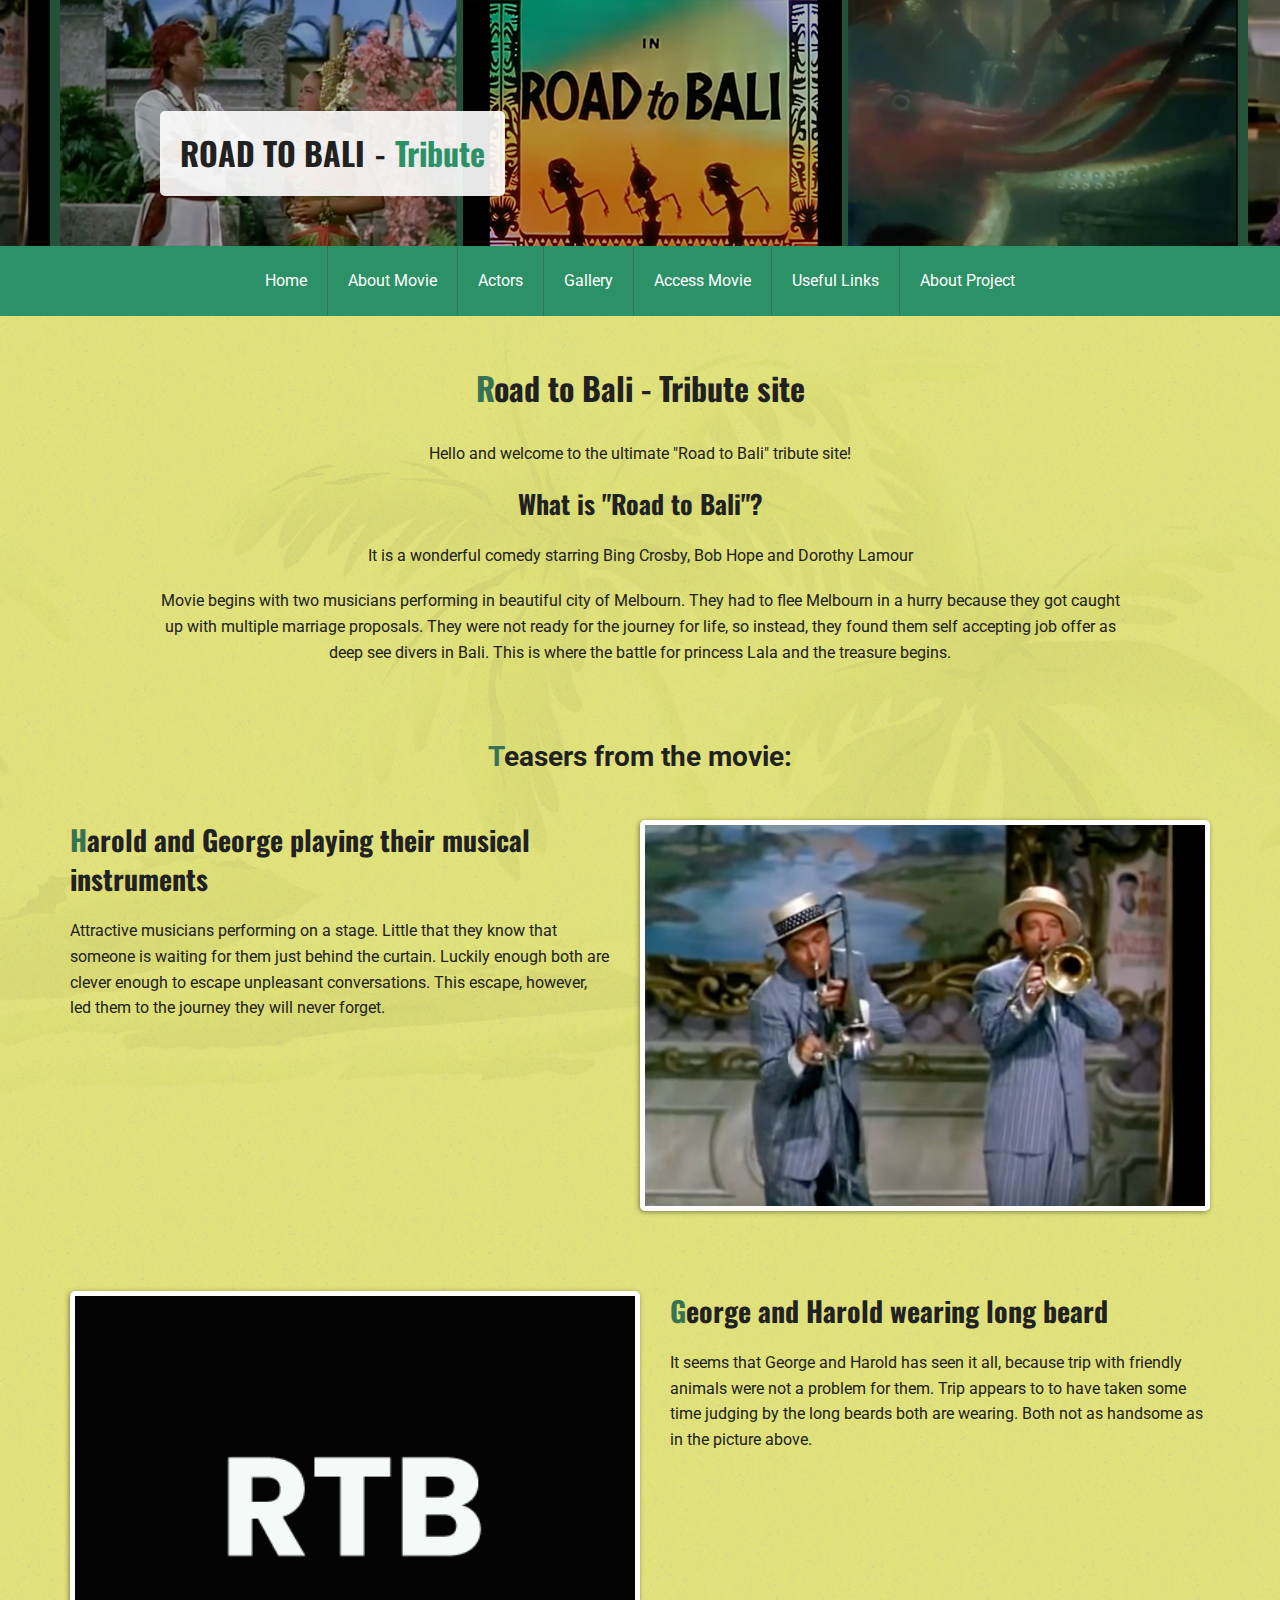
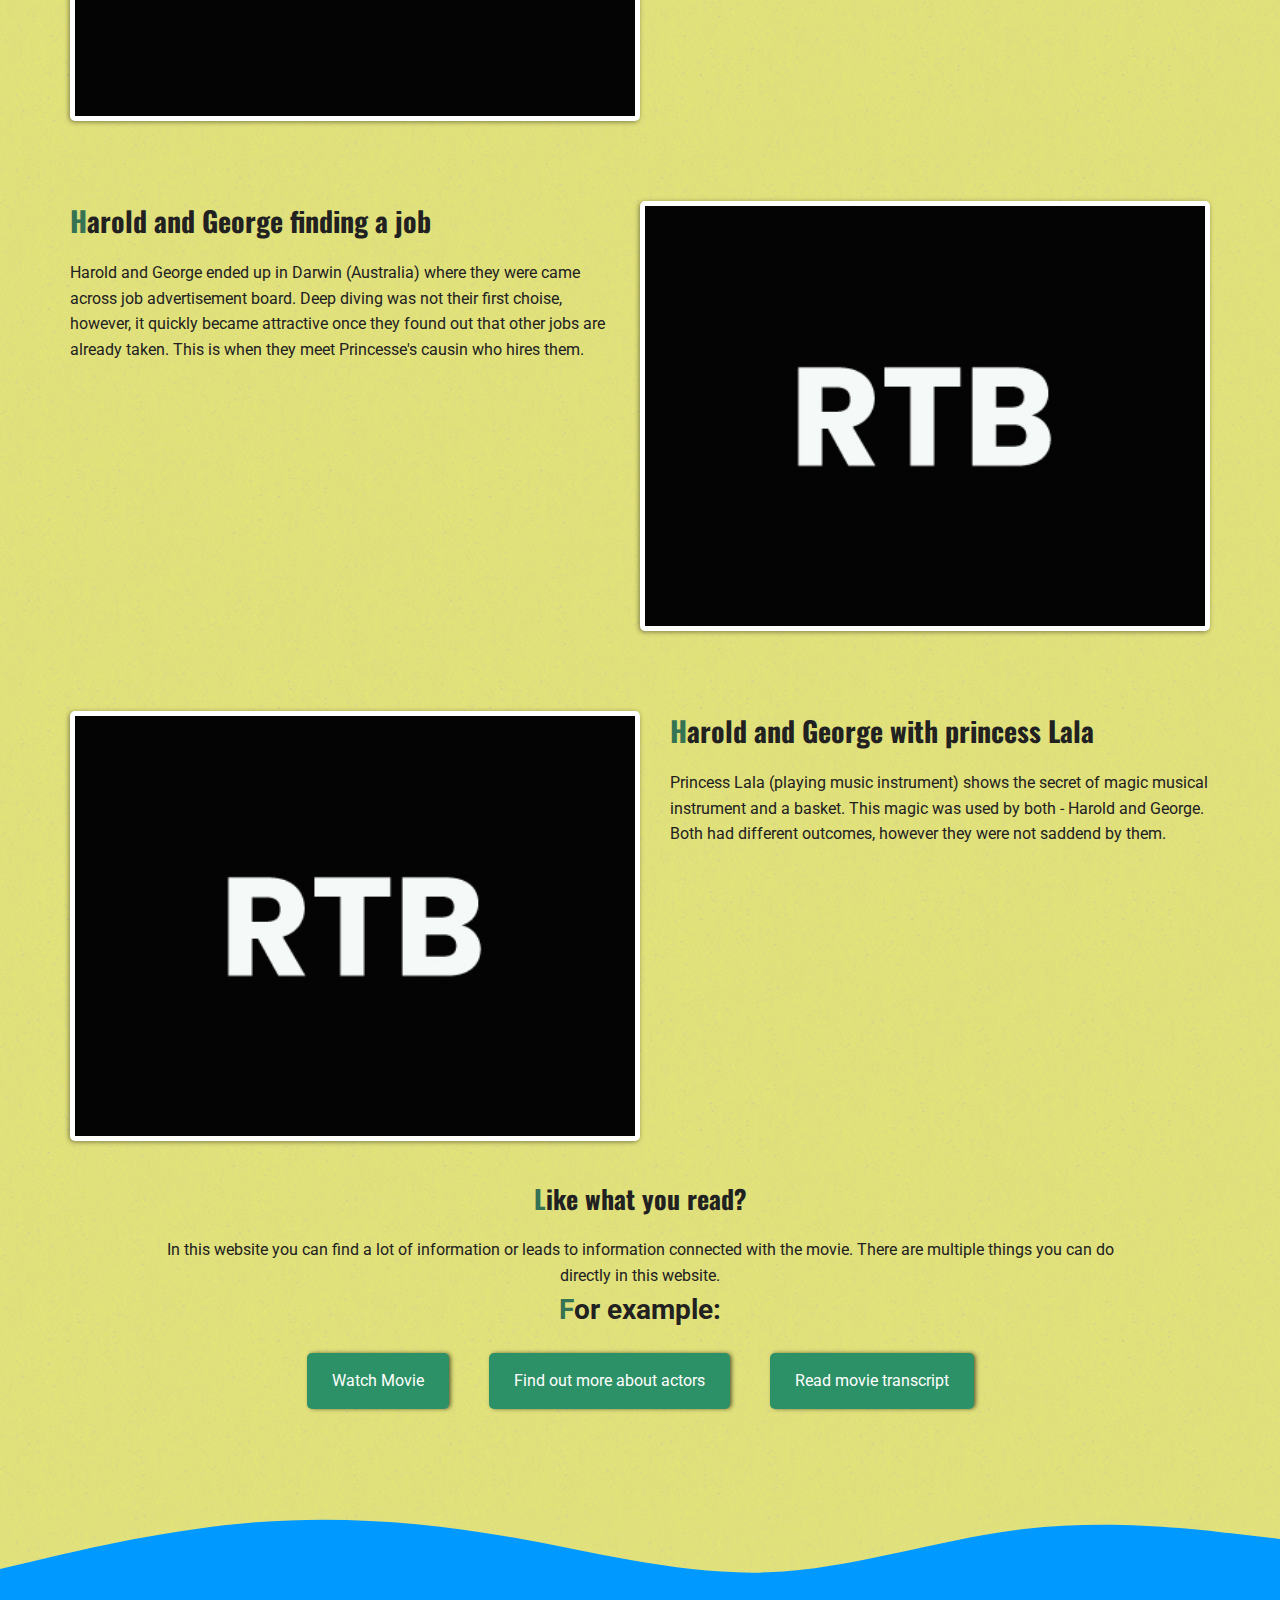
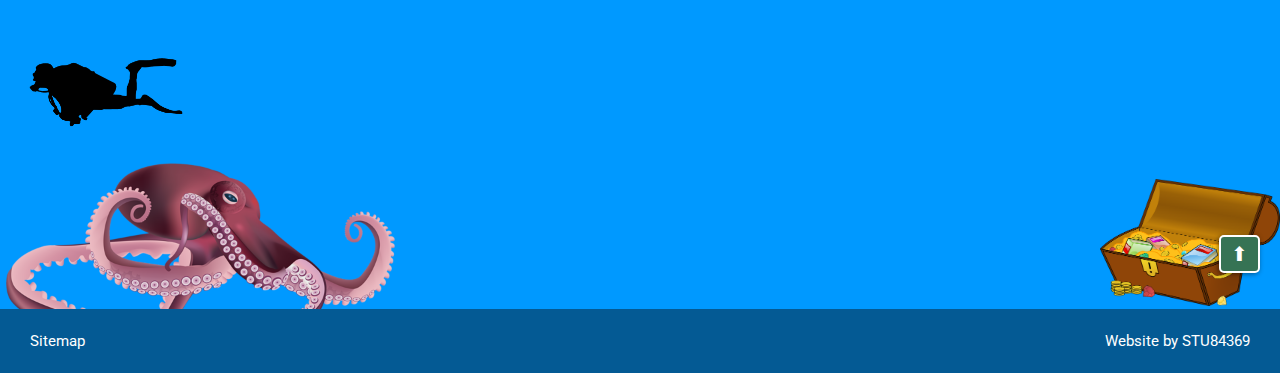
==== index.html @ fe4e4f13 "reset head" ====
<!DOCTYPE html>
<html lang="en">
  <head>
    <meta charset="UTF-8" />
    <meta http-equiv="X-UA-Compatible" content="IE=edge" />
    <meta name="viewport" content="width=device-width, initial-scale=1.0" />
    <meta
      name="description"
      content="Road to bali tribute site. Watch, Download or read about movie here."
    />
    <link rel="icon" type="image/x-icon" href="favicon.ico?v=2" />
    <title>Road to Bali | Home</title>
    <link rel="stylesheet" href="assets/css/style.css" />
    <link rel="stylesheet" href="assets/css/image-content.css" />
    <link rel="stylesheet" href="assets/css/button-list.css" />
    <link rel="preconnect" href="//fonts.gstatic.com" />
    <link
      href="//fonts.googleapis.com/css2?family=Oswald:wght@700&family=Roboto:wght@400;700&display=swap"
      rel="stylesheet"
    />
  </head>
  <body>
    <!-- Responsive Bar -->
    <div class="responsive-bar responsive-only">
      <h3 class="rb-heading secondary-font">
        <span>Road to Bali</span>
        <span>Tribute</span>
      </h3>
      <button
        class="menu-trigger"
        id="menu-trigger"
        type="button"
        aria-controls="menu"
        aria-expanded="false"
      >
        <div class="menu-trigger-lines">
          <span></span>
        </div>
        <div class="menu-trigger-title-wrap">
          <p class="menu-trigger-title mt-off">Menu</p>
          <p class="menu-trigger-title mt-on">Close</p>
        </div>
      </button>
    </div>

    <div class="container">
      <!-- OLD BROWSER -->
      <div class="old-browser">
        <p>
          You are using an outdated browser. Please us
          <a href="//www.google.com/chrome/" target="_blank" rel="noopener"
            >MS Crome</a
          >,
          <a
            href="//www.mozilla.org/en-US/firefox/new/"
            target="_blank"
            rel="noopener"
            >Firefox</a
          >
          or
          <a
            href="//www.microsoft.com/en-us/edge"
            target="_blank"
            rel="noopener"
          >
            MS Edge</a
          >
          instead. This website might appear broken in your browser.
        </p>
      </div>
      <!-- HEADER -->
      <header>
        <a class="skip-to-content" href="#main-content">Skip to main content</a>
        <div class="hero-banner"></div>
        <div class="main-title-wrap">
          <h1 class="main-title desktop-only">
            <span>Road to Bali</span>
            <span>-</span>
            <span>Tribute</span>
          </h1>
        </div>
      </header>

      <!-- MAIN MENU -->
      <nav id="menu" class="menu" role="menubar">
        <h2 class="sr-only">Site Menu</h2>
        <ul>
          <li>
            <a href="/">Home</a>
          </li>
          <li>
            <a href="/about-movie.html">About Movie</a>
          </li>
          <li>
            <a href="/actors.html">Actors</a>
          </li>
          <li>
            <a href="/gallery.html">Gallery</a>
          </li>
          <li>
            <a href="/access-movie.html">Access Movie</a>
          </li>
          <li>
            <a href="/useful-links.html">Useful Links</a>
          </li>
          <li><a href="/about-project.html">About Project</a></li>
        </ul>
      </nav>

      <!-- MAIN CONTENT -->
      <main class="main-content" id="main-content">
        <h1 class="page-title heading text-center">
          Road to Bali - Tribute site
        </h1>
        <div class="generic-section text-center">
          <p>Hello and welcome to the ultimate "Road to Bali" tribute site!</p>

          <h3>What is "Road to Bali"?</h3>
          <p>
            It is a wonderful comedy starring Bing Crosby, Bob Hope and Dorothy
            Lamour
          </p>
          <p>
            Movie begins with two musicians performing in beautiful city of
            Melbourn. They had to flee Melbourn in a hurry because they got
            caught up with multiple marriage proposals. They were not ready for
            the journey for life, so instead, they found them self accepting job
            offer as deep see divers in Bali. This is where the battle for
            princess Lala and the treasure begins.
          </p>
        </div>
      </main>

      <!-- LARGE HEADING -->
      <span class="large-heading grid-container heading"
        >Teasers from the movie:</span
      >

      <!-- CARD CONTENT -->
      <section class="image-content grid-container">
        <img
          src="/assets/images/img-placeholder.jpg"
          data-src="../galleries/musicians-playing.png"
          alt="Harold and George playing their instruments"
          class="ic-image img-lazy-load"
        />
        <div class="ic-content">
          <h2 class="ic-title heading">
            Harold and George playing their musical instruments
          </h2>
          <p>
            Attractive musicians performing on a stage. Little that they know
            that someone is waiting for them just behind the curtain. Luckily
            enough both are clever enough to escape unpleasant conversations.
            This escape, however, led them to the journey they will never
            forget.
          </p>
        </div>
      </section>

      <!-- CARD CONTENT -->
      <section class="image-content grid-container">
        <img
          src="/assets/images/img-placeholder.jpg"
          data-src="../galleries/george-and-harold-with-sheep.png"
          alt="George and Harold wearing long beards and dirty suits"
          class="ic-image img-lazy-load"
        />
        <div class="ic-content">
          <h2 class="ic-title heading">George and Harold wearing long beard</h2>
          <p>
            It seems that George and Harold has seen it all, because trip with
            friendly animals were not a problem for them. Trip appears to to
            have taken some time judging by the long beards both are wearing.
            Both not as handsome as in the picture above.
          </p>
        </div>
      </section>

      <!-- CARD CONTENT -->
      <section class="image-content grid-container">
        <img
          src="/assets/images/img-placeholder.jpg"
          data-src="../galleries/deepdivers.png"
          alt="Harold and George playing their instruments"
          class="ic-image img-lazy-load"
        />
        <div class="ic-content">
          <h2 class="ic-title heading">Harold and George finding a job</h2>
          <p>
            Harold and George ended up in Darwin (Australia) where they were
            came across job advertisement board. Deep diving was not their first
            choise, however, it quickly became attractive once they found out
            that other jobs are already taken. This is when they meet
            Princesse's causin who hires them.
          </p>
        </div>
      </section>

      <!-- CARD CONTENT -->
      <section class="image-content grid-container">
        <img
          src="/assets/images/img-placeholder.jpg"
          data-src="../galleries/princess.png"
          alt="Harold and George looking at job advertisement board in Darwin"
          class="ic-image img-lazy-load"
        />
        <div class="ic-content">
          <h2 class="ic-title heading">Harold and George with princess Lala</h2>
          <p>
            Princess Lala (playing music instrument) shows the secret of magic
            musical instrument and a basket. This magic was used by both -
            Harold and George. Both had different outcomes, however they were
            not saddend by them.
          </p>
        </div>
      </section>

      <div class="generic-section grid-container text-center">
        <h3 class="heading">Like what you read?</h3>
        <p>
          In this website you can find a lot of information or leads to
          information connected with the movie. There are multiple things you
          can do directly in this website.
        </p>
      </div>

      <!-- LARGE HEADING -->
      <span class="large-heading grid-container heading"> For example:</span>

      <!-- BUTTON LIST -->
      <div class="button-list grid-container">
        <ul>
          <li>
            <a href="/access-move.html">Watch Movie</a>
          </li>
          <li>
            <a href="/actors.html">Find out more about actors</a>
          </li>
          <li>
            <a href="/transcript.html">Read movie transcript</a>
          </li>
        </ul>
      </div>

      <!-- OCEAN FLOOR -->
      <div class="ocean-floor">
        <span class="wave">
          <svg
            xmlns="http://www.w3.org/2000/svg"
            viewBox="0 0 1440 320"
            preserveAspectRatio="none"
          >
            <path
              fill="#0099ff"
              fill-opacity="1"
              d="M0,192L48,160C96,128,192,64,288,42.7C384,21,480,43,576,90.7C672,139,768,213,864,202.7C960,192,1056,96,1152,64C1248,32,1344,64,1392,80L1440,96L1440,320L1392,320C1344,320,1248,320,1152,320C1056,320,960,320,864,320C768,320,672,320,576,320C480,320,384,320,288,320C192,320,96,320,48,320L0,320Z"
            ></path>
          </svg>
        </span>

        <span class="diver"></span>
        <span class="octopus"></span>
        <span class="chest"></span>
      </div>

      <!-- FOOTER -->
      <footer class="footer">
        <button
          class="to-top desktop-only"
          id="to-top"
          role="button"
          aria-label="Scroll to top"
          title="Scroll to top"
        >
          &#x2B06;
        </button>
        <ul>
          <li><a href="/sitemap.html">Sitemap</a></li>
          <li>Website by STU84369</li>
        </ul>
      </footer>
    </div>

    <script src="/assets/js/app.js"></script>
  </body>
</html>
---- assets/css/style.css ----
html {
  background: #045a94;
}

body *,
body *::after,
body *:before {
  box-sizing: border-box;
}

body {
  margin: 0;
  padding: 0;
}

/* Colours
==========*/
:root {
  --colourOne: #212121; /* Dark */
  --colourTwo: #fff; /* White */
  --colourThree: #7ccedc; /* Blue */
  --colourFour: #2c9166; /* Green */
  --colourFive: #cdb03e; /* Yellow */
  --colourSix: #f8f86a; /* Beige */
  --colourSeven: #529972; /* Light green */
  --colourEight: #367354; /* Dark green */
  --colourNine: #b5d5c1; /* Very light green */
  --colourTen: #0099ff; /* Ocean */
}

/* General
==========*/
html {
  line-height: 1.6;
  font-size: 62.5%;
}

body {
  font-family: 'Roboto', -apple-system, BlinkMacSystemFont, 'Segoe UI', Roboto,
    Oxygen, Ubuntu, Cantarell, 'Open Sans', 'Helvetica Neue', Arial, sans-serif;
  font-size: 1.6rem;
  color: var(--colourOne);
  background: var(--colourSix) url(../images/white-sand.png) center center
    repeat;
  font-display: swap;
}

@media (min-width: 981px) {
  body::before {
    position: absolute;
    top: 200px;
    right: 50%;
    display: block;
    transform: translateX(50%);
    content: '';
    height: 100%;
    width: 100%;
    background: url(../images/palms.png) center top no-repeat;
    opacity: 0.07;
  }
  body.no-watermark::before {
    display: none;
  }
}

.secondary-font {
  font-family: 'Oswald';
}

.text-center {
  text-align: center;
}

.text-center p {
  margin: 0 auto;
}

a {
  text-decoration: none;
  color: var(--colourEight);
  transition: ease 0.2s color;
}

a:focus,
a:hover {
  color: var(--colourOne);
  text-decoration: underline;
}

.generic-section:not(.main-content .generic-section) {
  padding: 0 25px;
}

/* Conditional elements
=======================*/

@media (min-width: 981px) {
  .responsive-only {
    display: none !important;
  }
}

@media (max-width: 980px) {
  .desktop-only {
    display: none !important;
  }
}

/* Headings
===========*/
h1,
h2,
h3,
h4,
h5,
h6 {
  font-family: 'Oswald';
  line-height: 1.4;
  padding: 0;
  margin: 0 0 20px 0;
}

h1 {
  font-size: 3.2rem;
}

h2 {
  font-size: 2.8rem;
}

h3 {
  font-size: 2.6rem;
}

h4 {
  font-size: 2.4rem;
}

h5 {
  font-size: 2.2rem;
}

h6 {
  font-size: 2rem;
}

p {
  max-width: 960px;
}

.heading::first-letter {
  color: var(--colourEight);
}

.large-heading {
  display: block;
  text-align: center;
  font-size: 2.8rem;
  font-weight: 700;
  margin-top: 20px;
  margin-bottom: 20px;
}

/* Old browsers 
===============*/
.old-browser {
  position: fixed;
  bottom: 0;
  left: 0;
  width: 300px;
  display: none;
  background: #8b0000;
  color: #fff;
  z-index: 100;
  text-align: center;
  padding: 30px;
  border-top-right-radius: 20px;
}

.old-browser p {
  margin: 0 auto;
}

.old-browser a {
  color: #fff;
  text-decoration: underline;
}

.old-browser a:focus,
.old-browser a:hover {
  text-decoration: none;
}

/* IE10 and IE11 */
@media all and (-ms-high-contrast: none), (-ms-high-contrast: active) {
  .old-browser {
    display: flex;
  }
}

/* Screen reader only
=====================*/

.sr-only {
  position: absolute;
  border: 0;
  clip: rect(0 0 0 0);
  height: 0;
  margin: 0;
  overflow: hidden;
  padding: 0;
  width: 0;
}

.sr-only:active,
.sr-only:focus {
  clip: auto;
  height: auto;
  margin: 0;
  overflow: visible;
  position: static;
}

hr {
  border-color: var(--colourOne);
}

/* Video Block
==============*/
.video-block {
  width: 100%;
  height: 500px;
  background: #000;
  margin: 50px 0;
}

@media (max-width: 800px) {
  .video-block {
    height: auto;
  }
}

/* Main Title
=============*/
.main-title-wrap {
  position: absolute;
  top: 0;
  right: 50%;
  transform: translateX(50%);
  width: 960px;
  z-index: 5;
  display: flex;
  align-items: flex-end;
  padding-bottom: 30px;
  height: 100%;
}

.main-title {
  display: inline-flex;
  align-items: center;
  color: var(--colourOne);
  padding: 20px;
  border-radius: 5px;
  background: rgba(255, 255, 255, 0.9);
}

.main-title span:first-child {
  text-transform: uppercase;
}

.main-title span:nth-child(2) {
  margin: 0 10px;
}

.main-title span:last-child {
  color: var(--colourFour);
}

/* Skip to content
==================*/
.skip-to-content {
  position: absolute;
  top: 20px;
  left: 20px;
  background: var(--colourThree);
  color: var(--colourOne);
  transform: translateY(-100px);
  padding: 10px;
  border-radius: 5px;
  font-weight: 700;
  z-index: 10;
}

.skip-to-content:focus {
  transform: translateY(0%);
}

.container {
  position: relative;
  overflow: hidden;
}

header {
  position: relative;
}

.home-link {
  transition: ease 0.2s opacity;
}

.home-link:hover {
  opacity: 0.6;
  text-decoration: none;
}

/* Hero Banner
==============*/
.hero-banner {
  position: relative;
  display: block;
  height: 246px;
  background: var(--colourEight) url(../images/hero-banner.png) center center
    repeat-x;
}

.hero-banner::after {
  position: absolute;
  top: 0;
  left: 0;
  width: 100%;
  height: 100%;
  content: '';
  background: rgba(0, 0, 0, 0.3);
}

/* Main Menu
============*/
.menu {
  background: var(--colourFour);
}

.menu ul {
  padding: 0;
  margin: 0;
}

.menu ul li {
  list-style-type: none;
}

.menu ul li a {
  text-decoration: none;
  color: var(--colourTwo);
  transition: ease 0.2s background;
}

.menu ul li a.active {
  background-color: var(--colourSeven);
}

.menu ul li a:focus,
.menu ul li a:hover {
  background: var(--colourEight);
}

@media (min-width: 981px) {
  .menu {
    height: 70px;
  }
  .menu ul {
    display: flex;
    height: 100%;
    justify-content: center;
  }
  .menu ul li {
    border-right: 1px solid var(--colourEight);
  }

  .menu ul li:last-child {
    border: none;
  }

  .menu ul li a {
    display: flex;
    align-items: center;
    height: 100%;
    padding: 0 20px;
  }
}

@media (max-width: 980px) {
  .menu-on {
    position: fixed;
    width: 100%;
    height: 100%;
  }

  body::before {
    position: absolute;
    top: 0;
    left: 0;
    display: block;
    width: 100%;
    height: 100%;
    content: '';
    background: rgba(0, 0, 0, 0.8);
    visibility: hidden;
    transition: ease 0.2s visibility;
    z-index: 100;
  }

  .menu-on body {
    position: relative;
    overflow: hidden;
    height: 100%;
  }

  .menu-on body::before {
    visibility: visible;
  }
  .menu {
    position: fixed;
    top: 60px;
    right: 0;
    width: 270px;
    text-align: right;
    height: calc(100% - 60px);
    transform: translateX(100%);
    transition: ease 0.4s transform;
    z-index: 101;
    overflow-y: auto;
  }

  .menu-on .menu {
    transform: translateX(0);
  }

  .menu h2 {
    position: relative;
    clip: auto;
    height: auto;
    padding: 0;
    width: auto;
    color: var(--colourTwo);
    padding: 10px 20px;
    font-size: 2rem;
  }
  .menu ul li {
    border-bottom: 1px solid var(--colourEight);
  }

  .menu ul li a {
    display: block;
    padding: 10px 20px;
  }

  .responsive-bar {
    position: relative;
    display: flex;
    align-items: center;
    height: 60px;
    background: var(--colourEight);
    z-index: 101;
    padding-left: 20px;
  }

  .responsive-bar .rb-heading {
    text-transform: uppercase;
    margin-right: auto;
    margin-bottom: 0;
  }

  .responsive-bar .rb-heading span {
    display: block;
    text-align: center;
    line-height: 1;
    margin: 0 auto;
    color: var(--colourTwo);
  }

  .responsive-bar .rb-heading span:last-child {
    text-transform: none;
    color: var(--colourSix);
  }

  .menu-trigger {
    display: flex;
    align-items: center;
    border: none;
    background: none;
    cursor: pointer;
    transition: ease 0.2s background;
    height: 100%;
    padding: 0 20px;
  }

  .menu-trigger:hover {
    background: var(--colourSeven);
  }

  .menu-trigger-lines {
    position: relative;
    display: flex;
    flex-direction: column;
    justify-content: space-between;
    width: 30px;
    height: 24px;
    margin-right: 10px;
    overflow: hidden;
    transition: ease 0.4s transform;
  }

  .menu-trigger-lines::before,
  .menu-trigger-lines::after,
  .menu-trigger-lines span {
    display: block;
    height: 4px;
    width: 100%;
    background: var(--colourTwo);
    transition: ease 0.2s visibility, ease 0.2s transform;
  }

  .menu-trigger-lines::before,
  .menu-trigger-lines::after {
    content: '';
  }

  .menu-on .menu-trigger-lines span {
    transform: translateX(-200%);
    opacity: 0;
  }

  .menu-on .menu-trigger-lines {
    transform: rotate(360deg);
  }

  .menu-on .menu-trigger-lines::before,
  .menu-on .menu-trigger-lines::after {
    position: absolute;
    top: 50%;
    right: 50%;
  }

  .menu-on .menu-trigger-lines::before {
    transform: translate3d(50%, -50%, 0) rotate(-45deg);
  }

  .menu-on .menu-trigger-lines::after {
    transform: translate3d(50%, -50%, 0) rotate(45deg);
  }

  .menu-trigger-title-wrap {
    position: relative;
    width: 50px;
    height: 24px;
    overflow: hidden;
  }

  .menu-trigger-title {
    position: absolute;
    right: 0;
    display: block;
    width: 100%;
    font-size: 1.6rem;
    font-weight: 700;
    color: var(--colourTwo);
    padding-top: 5px;
    margin: 0;
  }

  .mt-on {
    visibility: hidden;
  }

  .menu-on .mt-on {
    visibility: visible;
  }

  .menu-on .mt-off {
    visibility: hidden;
    transform: translateX(200%);
  }
}

@media (max-width: 640px) {
  .rb-heading {
    font-size: 1.6rem;
  }
}

/* Main content
===============*/
.main-content {
  width: 100%;
  max-width: 960px;
  margin: 0 auto;
  padding: 50px 0;
}

.main-content p {
  max-width: 960px;
}

.main-content p {
  margin: 0 0 20px 0;
}

.page-title {
  display: block;
  margin-bottom: 30px;
}

.grid-container {
  width: 100%;
  max-width: 1200px;
  margin: 0 auto;
}

@media (max-width: 980px) {
  .main-content {
    padding: 30px;
  }
}

/* Breadcrumbs
==============*/
.breadcrumbs {
  position: relative;
  margin: 0 0 20px;
  padding: 0;
}

.breadcrumbs li {
  display: flex;
  align-items: center;
  list-style-type: none;
  margin: 0 10px;
}

.breadcrumbs li:first-child {
  margin-left: 0;
}

.breadcrumbs span {
  display: block;
  margin: 0 4px;
}

.breadcrumbs a {
  color: var(--colourEight);
  transition: ease 0.2s color;
}

.breadcrumbs a:focus,
.breadcrumbs a:hover {
  color: var(--colourOne);
  text-decoration: underline;
}

/* Footer
=========*/
.footer {
  position: relative;
  padding: 20px 30px;
  background: #045a94;
  color: var(--colourTwo);
  font-size: 1.5rem;
}

.footer ul {
  display: flex;
  align-items: center;
  margin: 0;
  padding: 0;
}

.footer ul li {
  list-style-type: none;
  margin-right: 10px;
}

.footer ul li:last-child {
  margin-right: 0;
}

.footer ul li a {
  color: var(--colourTwo);
  transition: ease 0.2s color;
}

.footer li span {
  margin-right: 10px;
}

.footer ul li a:focus,
.footer ul li a:hover {
  color: var(--colourSix);
  text-decoration: underline;
}

@media (min-width: 601px) {
  .footer ul li:first-child {
    margin-right: auto;
  }
}
@media (max-width: 600px) {
  .footer ul {
    flex-direction: column;
    align-items: center;
  }
  .footer ul li {
    text-align: center;
  }
}

/* Scroll to top
================*/
.to-top {
  position: absolute;
  bottom: 100px;
  right: 20px;
  font-size: 2rem;
  z-index: 20;
  margin: 0;
  padding: 5px 10px;
  border: none;
  background: var(--colourEight);
  border: 2px solid var(--colourTwo);
  color: var(--colourTwo);
  border-radius: 5px;
  cursor: pointer;
  box-shadow: -1px 1px 5px 0px rgba(0, 0, 0, 0.45);
  transition: ease 0.2s background;
}
.to-top:hover {
  background: var(--colourSeven);
}

/* Ocean Floor
==============*/
.ocean-floor {
  position: relative;
  height: 600px;
  background-color: var(--colourTen);
  margin-top: 100px;
}

.ocean-floor::before {
  position: absolute;
  top: 0;
  left: 0;
  content: '';
  display: block;
  width: 100%;
  height: 200px;
}

@keyframes diver-move {
  from {
    background-position: right -200px center;
  }
  to {
    background-position: left -200px center;
  }
}

@keyframes octopus-float {
  0% {
    transform: translateY(0);
  }
  50% {
    transform: translateY(-50px);
  }
  100% {
    transform: translateY(0);
  }
}

@keyframes octopus-entry {
  from {
  }
  to {
    background-position: left -200px center;
  }
}

.diver {
  display: block;
  background: url(../images/diver.png) left top no-repeat;
  background-size: contain;
  width: 100%;
  height: 200px;
  animation: diver-move 30s linear infinite;
}

.octopus {
  display: block;
  background: url(../images/octopus.png) center center no-repeat;
  background-size: contain;
  width: 600px;
  height: 312px;
  animation: octopus-float 5s linear infinite;
}
.wave {
  position: relative;
  display: block;
  height: 200px;
}

.wave::before {
  position: absolute;
  top: 0;
  left: 0;
  width: 100%;
  height: 100%;
  content: '';
  background: var(--colourSix) url(../images/white-sand.png) center center
    repeat;
}

.wave svg {
  position: relative;
  height: 100%;
  width: 100%;
  z-index: 10;
}

.chest {
  position: absolute;
  right: 0;
  bottom: -10px;
  display: block;
  width: 280px;
  height: 140px;
  background: url(../images/treasure-chest.png) left top no-repeat;
  background-size: contain;
}

@media (min-width: 981px) and (max-width: 1300px) {
  .ocean-floor {
    position: relative;
    height: 400px;
    background-color: var(--colourTen);
    margin-top: 100px;
  }
  .wave {
    height: 100px;
  }
  .octopus {
    width: 400px;
    height: 212px;
  }
  .diver {
    height: 150px;
  }
  .chest {
    width: 180px;
  }
}

@media (max-width: 980px) {
  .wave {
    height: 50px;
  }
  .octopus {
    width: 320px;
  }
  .diver {
    height: 100px;
  }
  .ocean-floor {
    height: 300px;
  }
  .chest {
    width: 100px;
    height: 100px;
  }
}

@media (max-width: 640px) {
  .chest {
    display: none;
  }
  .octopus {
    margin: 0 auto;
  }
  .ocean-floor {
    height: 250px;
  }
  .wave {
    height: 30px;
  }
}
---- assets/css/image-content.css ----
/* Image content
================*/
.image-content {
  position: relative;
  display: flex;
}

.image-content .ic-image {
  display: block;
  margin: 0;
  border: 5px solid var(--colourTwo);
  border-radius: 5px;
  box-shadow: -1px 1px 5px 0px rgba(0, 0, 0, 0.45);
  background-color: #000;
}

.image-content .ic-title {
  display: block;
}

@media (min-width: 701px) {
  .image-content {
    align-items: flex-start;
    padding: 40px 30px;
  }

  .image-content > * {
    width: 50%;
  }

  .image-content:nth-child(even) {
    flex-direction: row-reverse;
  }

  .image-content:nth-child(even) .ic-content {
    padding-right: 30px;
  }

  .image-content:nth-child(odd) .ic-content {
    padding-left: 30px;
  }
}

@media (max-width: 700px) {
  .image-content {
    flex-direction: column;
    align-items: flex-start;
    padding: 30px 25px;
  }

  .image-content .ic-image {
    width: auto;
    max-width: 100%;
    margin-bottom: 30px;
  }

  .image-content .ic-content {
    width: 100%;
  }
}
---- assets/css/button-list.css ----
/* Button List
==============*/
.button-list {
  margin-top: 20px;
  margin-bottom: 20px;
}

.button-list ul {
  display: flex;
  align-items: center;
  justify-content: center;
  margin: 0;
  padding: 0;
}

.button-list ul li {
  list-style-type: none;
  margin: 0 20px;
}

.button-list li a {
  display: block;
  background: var(--colourFour);
  color: var(--colourTwo);
  padding: 15px 25px;
  border-radius: 5px;
  box-shadow: 2px 0px 5px -1px rgba(0, 0, 0, 0.75);
  text-decoration: none;
  transition: ease 0.2s background;
  text-align: center;
}

.button-list li a:focus,
.button-list li a:hover {
  background: var(--colourEight);
}

.button-list.stacked ul {
  flex-wrap: wrap;
  padding: 0 25px;
}

.button-list.stacked ul li {
  width: calc(50% - 40px);
  margin-bottom: 20px;
}

@media (max-width: 800px) {
  .button-list ul {
    flex-direction: column;
    padding: 0 25px;
  }

  .button-list ul li {
    min-width: 260px;
    max-width: 100%;
    margin-bottom: 10px;
  }

  .button-list ul li:last-child {
    margin-bottom: 0;
  }
}
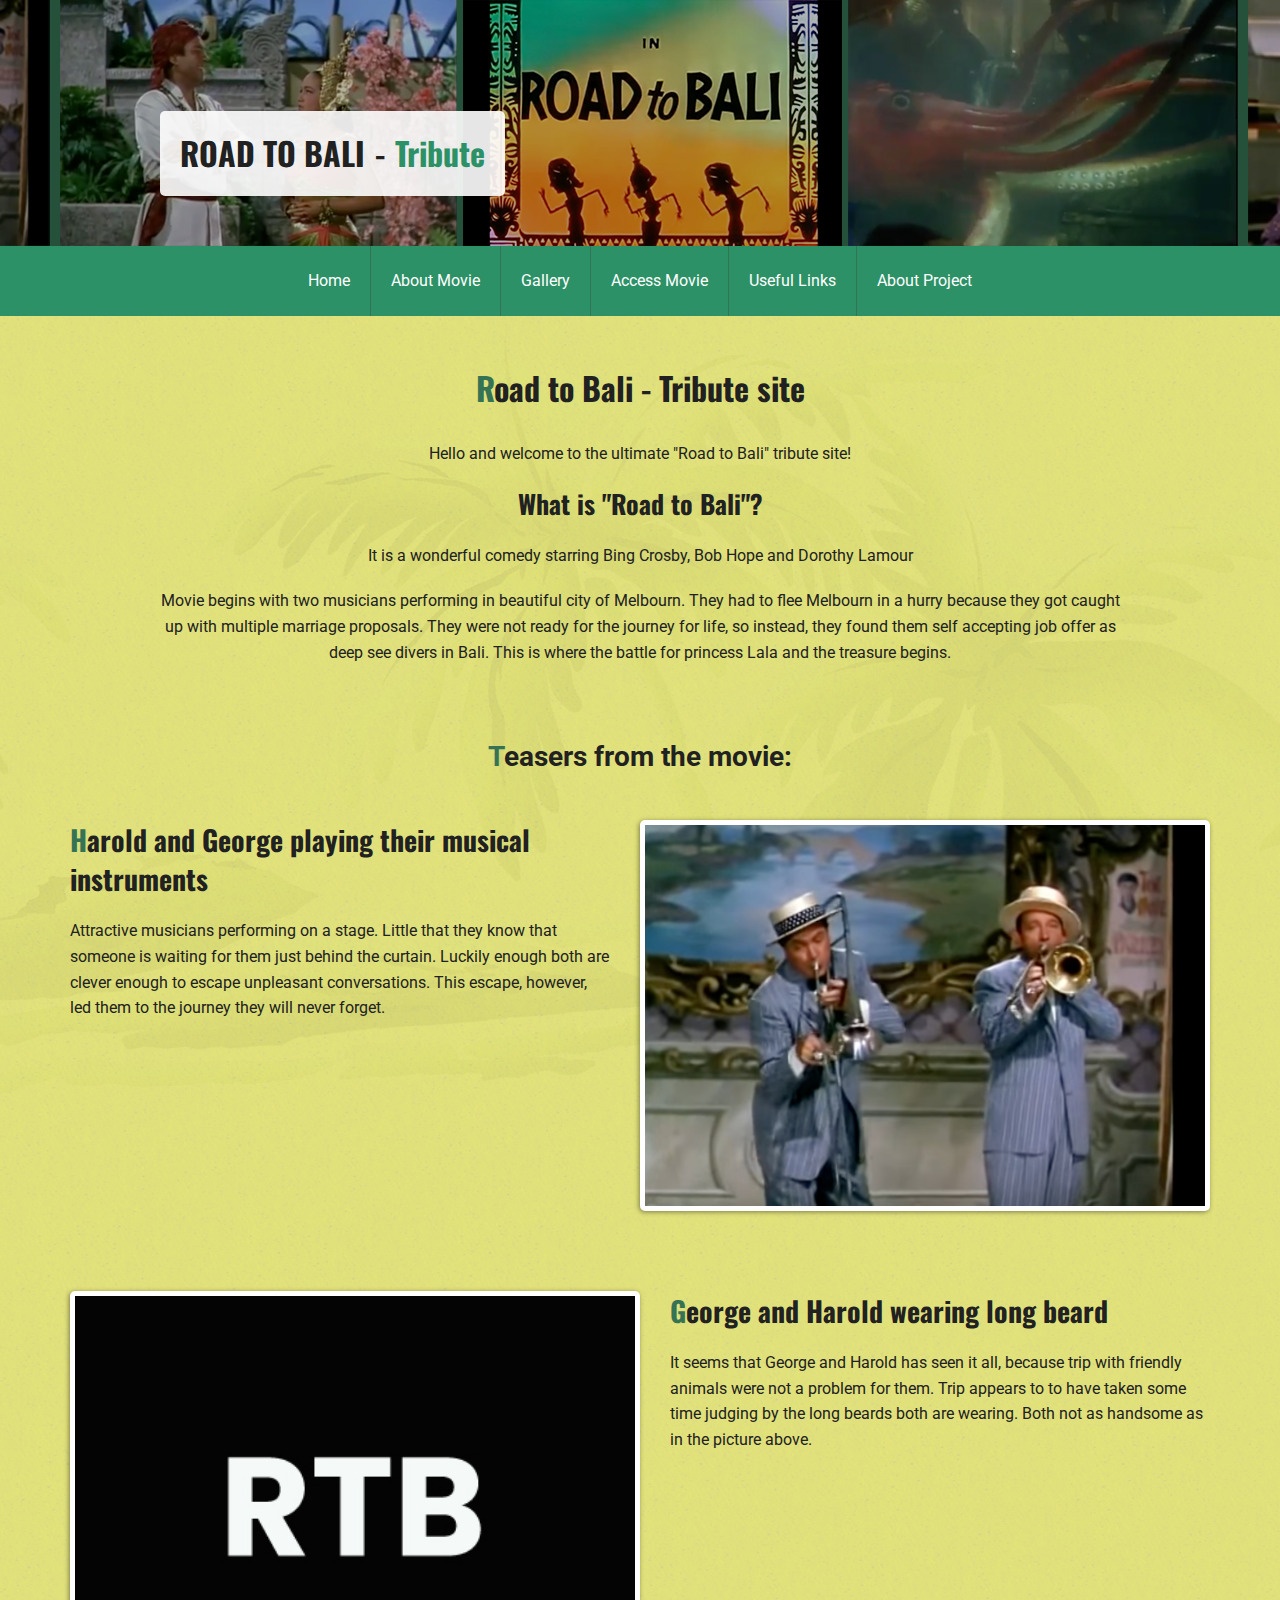
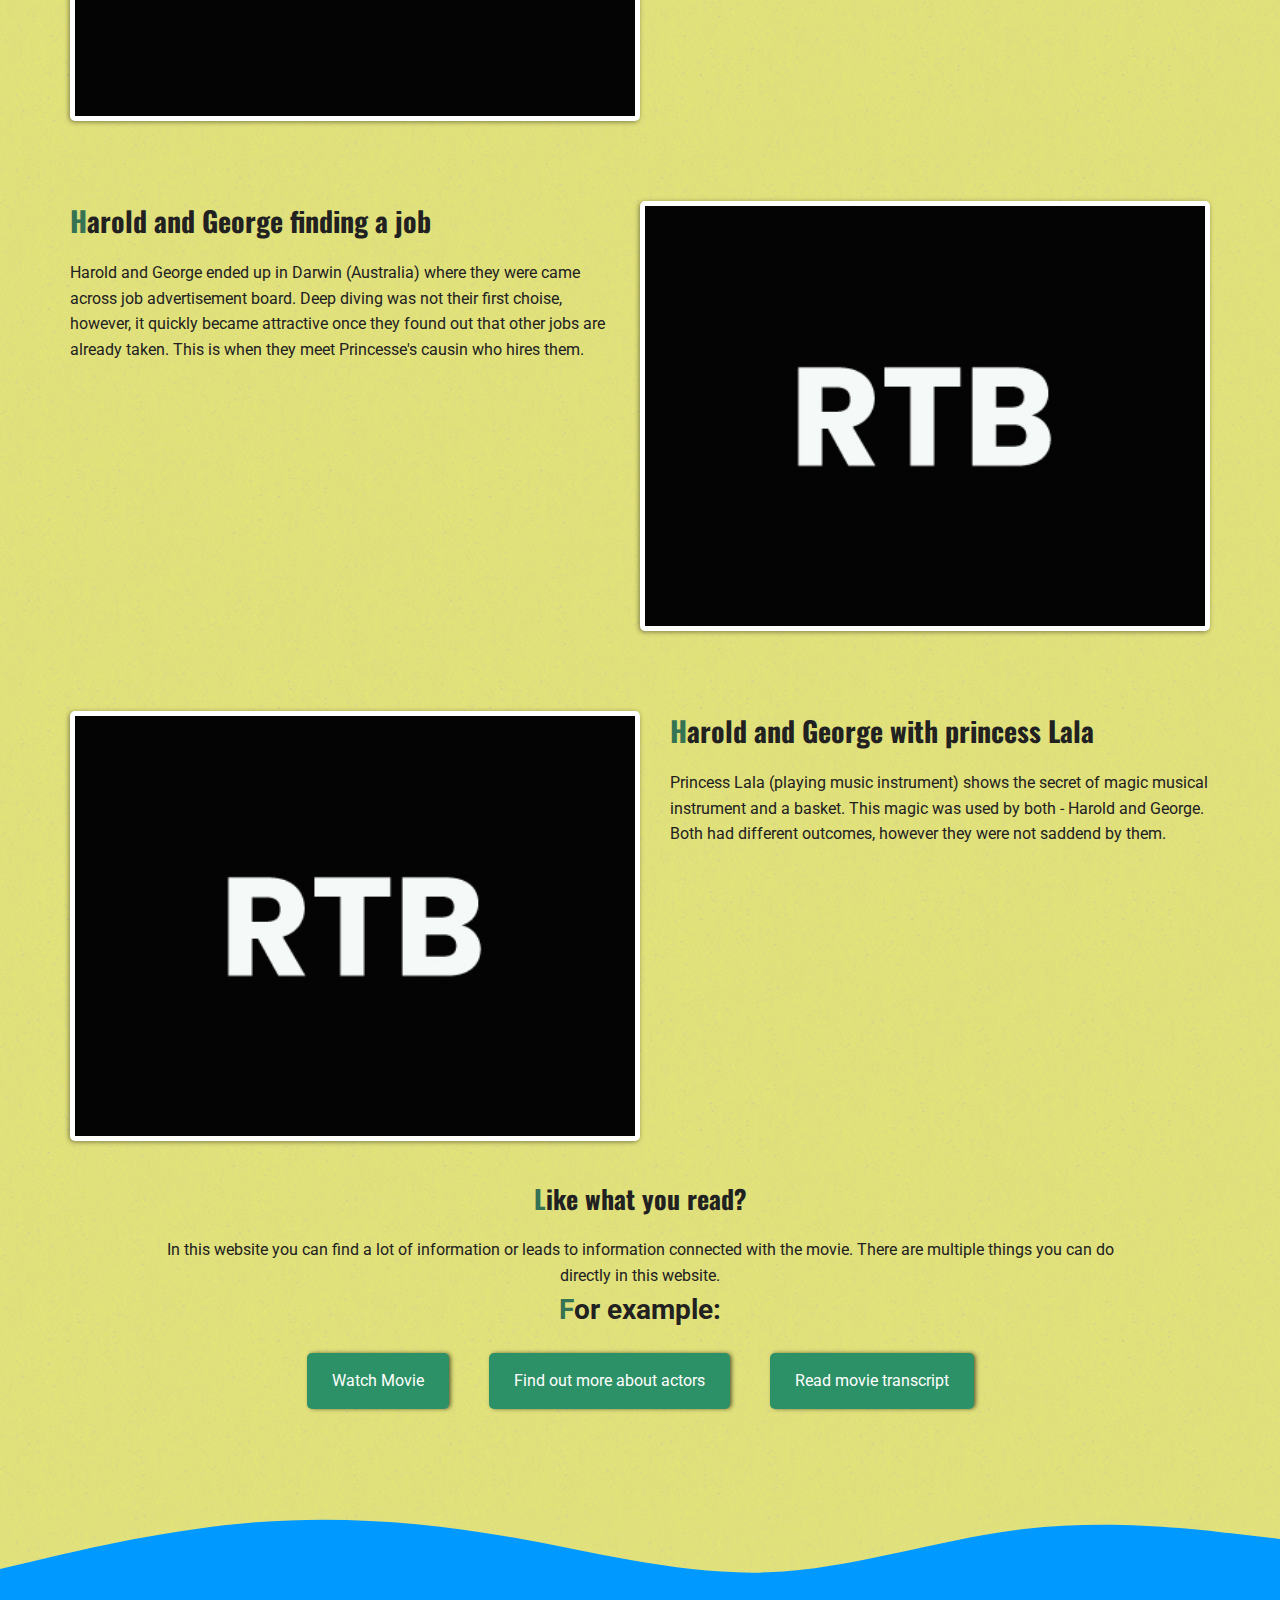
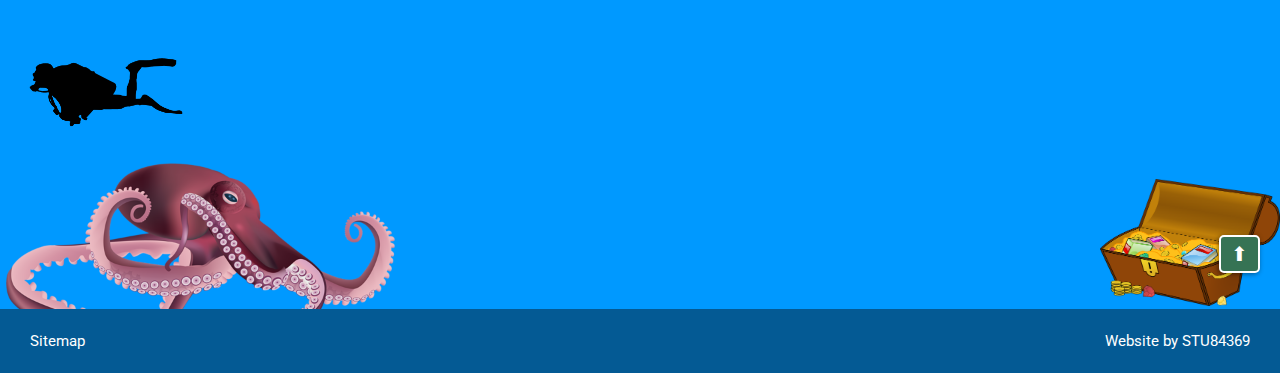
==== commit 4ed96a52: "Final commit" ====
--- a/index.html
+++ b/index.html
@@ -92,9 +92,6 @@
             <a href="/about-movie.html">About Movie</a>
           </li>
           <li>
-            <a href="/actors.html">Actors</a>
-          </li>
-          <li>
             <a href="/gallery.html">Gallery</a>
           </li>
           <li>
--- a/assets/css/style.css
+++ b/assets/css/style.css
@@ -89,6 +89,10 @@
 
 .generic-section:not(.main-content .generic-section) {
   padding: 0 25px;
+}
+
+.generic-section.generic-space {
+  margin: 60px 0;
 }
 
 /* Conditional elements
@@ -237,6 +241,83 @@
 @media (max-width: 800px) {
   .video-block {
     height: auto;
+  }
+}
+
+/* Block Quotes
+===============*/
+.quotes-block {
+  display: flex;
+  flex-direction: column;
+  margin-bottom: 50px;
+}
+
+.quotes-block blockquote:nth-child(even) {
+  text-align: right;
+}
+
+blockquote {
+  position: relative;
+  display: inline-flex;
+  flex-direction: column;
+  margin: 20px 0;
+  font-style: italic;
+  padding-left: 30px;
+  background: rgba(0, 0, 0, 0.1);
+  padding: 20px;
+  border-radius: 5px;
+  margin: 20px 0;
+}
+
+blockquote::before {
+  position: absolute;
+  top: -30px;
+  left: 0;
+  content: '"';
+  font-family: 'Oswald';
+  font-size: 3rem;
+}
+.quotes-block blockquote:nth-child(even)::before {
+  left: auto;
+  right: 0;
+}
+
+blockquote span {
+  font-weight: 700;
+  font-size: 1.4rem;
+  font-style: normal;
+}
+
+/* Section Image
+================*/
+.section-image {
+  display: inline-block;
+  text-align: center;
+  padding: 20px;
+  margin: 0;
+}
+
+.section-image img {
+  max-width: 100%;
+  display: block;
+  margin: 0 auto;
+  border: 5px solid var(--colourTwo);
+  border-radius: 5px;
+  box-shadow: -1px 1px 5px 0px rgba(0, 0, 0, 0.45);
+  background-color: #000;
+}
+
+.section-image figcaption {
+  display: block;
+  max-width: 100%;
+  margin-top: 10px;
+  font-style: italic;
+}
+
+@media (max-width: 980px) {
+  .section-image {
+    display: block;
+    margin: 0 auto;
   }
 }
 
